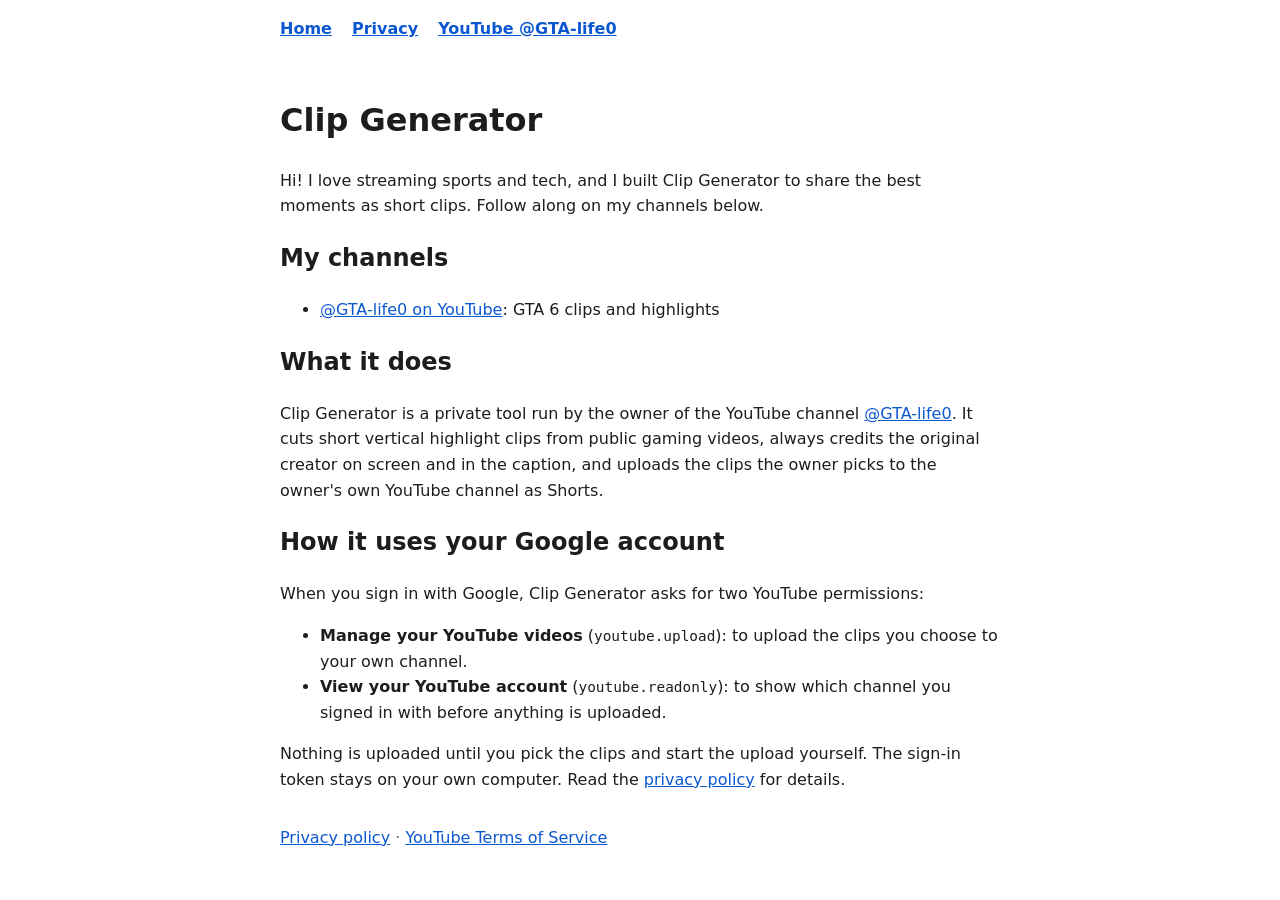
==== index.html @ 5358a4c4 "Add Clip Generator homepage and privacy policy" ====
<!doctype html>
<html lang="en">
<head>
<meta charset="utf-8">
<meta name="viewport" content="width=device-width, initial-scale=1">
<title>Clip Generator</title>
<link rel="stylesheet" href="style.css">
</head>
<body>
<nav><a href="index.html">Home</a> <a href="privacy.html">Privacy</a>
<a href="https://www.youtube.com/@GTA-life0">YouTube @GTA-life0</a></nav>
<main>
<h1>Clip Generator</h1>
<p>Hi! I love streaming sports and tech, and I built Clip Generator to share the best
moments as short clips. Follow along on my channels below.</p>

<h2>My channels</h2>
<ul class="channels">
<li><a href="https://www.youtube.com/@GTA-life0">@GTA-life0 on YouTube</a>: GTA 6 clips and
highlights</li>
</ul>

<h2>What it does</h2>
<p>Clip Generator is a private tool run by the owner of the YouTube channel
<a href="https://www.youtube.com/@GTA-life0">@GTA-life0</a>. It cuts short vertical highlight
clips from public gaming videos, always credits the original creator on screen and in the
caption, and uploads the clips the owner picks to the owner's own YouTube channel as Shorts.</p>

<h2>How it uses your Google account</h2>
<p>When you sign in with Google, Clip Generator asks for two YouTube permissions:</p>
<ul>
<li><b>Manage your YouTube videos</b> (<code>youtube.upload</code>): to upload the clips you
choose to your own channel.</li>
<li><b>View your YouTube account</b> (<code>youtube.readonly</code>): to show which channel
you signed in with before anything is uploaded.</li>
</ul>
<p>Nothing is uploaded until you pick the clips and start the upload yourself. The sign-in
token stays on your own computer. Read the <a href="privacy.html">privacy policy</a> for
details.</p>

<p class="links"><a href="privacy.html">Privacy policy</a> ·
<a href="https://www.youtube.com/t/terms">YouTube Terms of Service</a></p>
</main>
</body>
</html>
---- style.css ----
:root { --bg: #fff; --fg: #1d1d1f; --link: #0b57d0; --muted: #5f6368; }
@media (prefers-color-scheme: dark) {
  :root { --bg: #121212; --fg: #e8e8e8; --link: #8ab4f8; --muted: #9aa0a6; }
}
body { margin: 0; background: var(--bg); color: var(--fg);
  font: 16px/1.6 system-ui, -apple-system, "Segoe UI", sans-serif; }
main { max-width: 720px; margin: 0 auto; padding: 32px 16px; }
a { color: var(--link); }
nav { display: flex; flex-wrap: wrap; gap: 8px 20px; max-width: 720px; margin: 0 auto;
  padding: 16px 16px 0; font-weight: 600; }
code { font-size: 0.9em; }
.links { margin-top: 32px; color: var(--muted); }
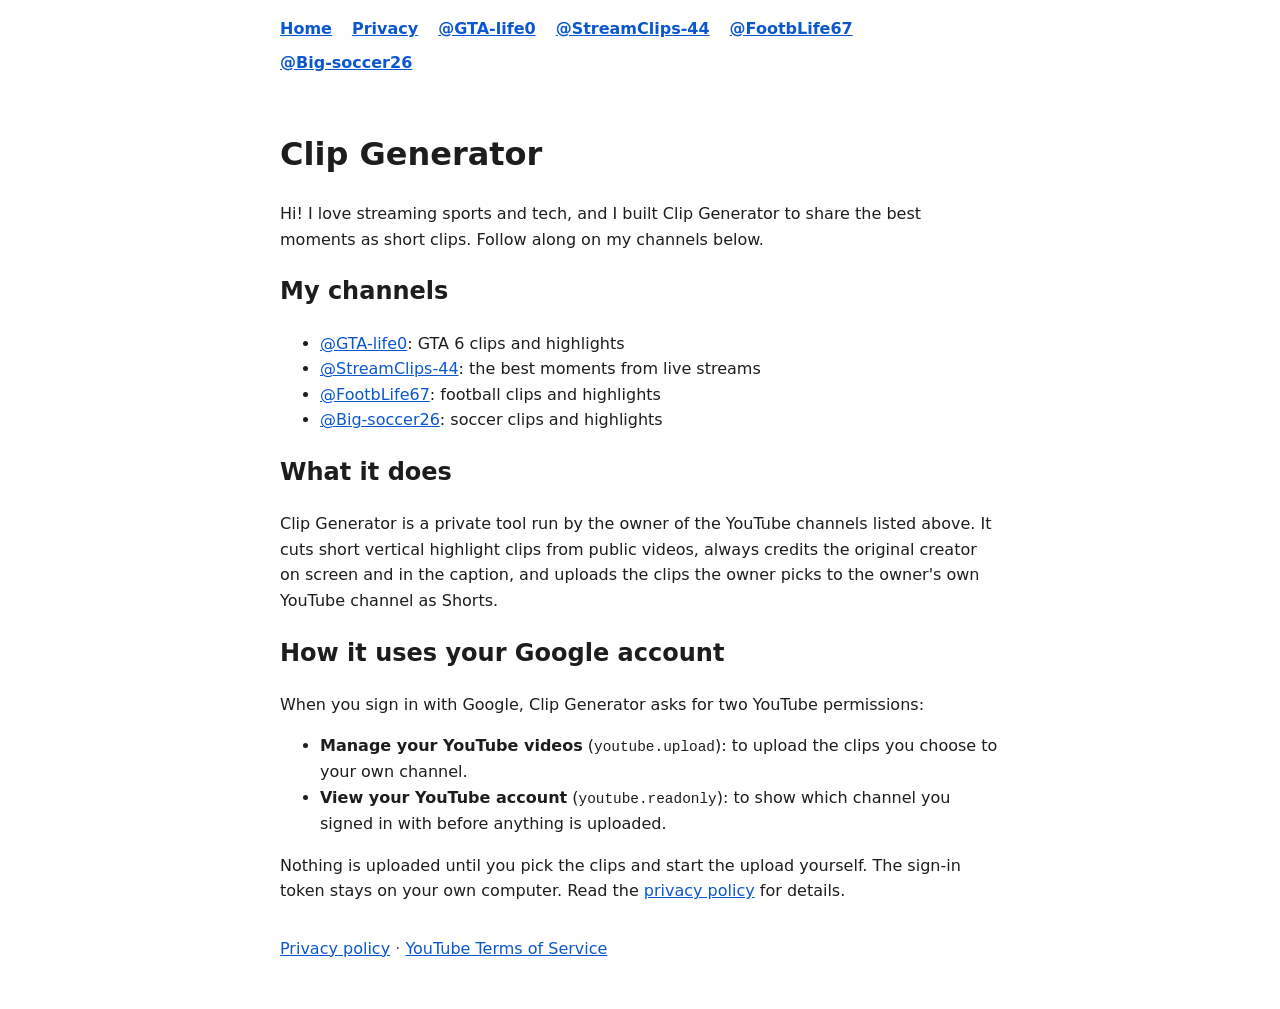
==== commit 8e7aab85: "Link all four channels" ====
--- a/index.html
+++ b/index.html
@@ -8,7 +8,10 @@
 </head>
 <body>
 <nav><a href="index.html">Home</a> <a href="privacy.html">Privacy</a>
-<a href="https://www.youtube.com/@GTA-life0">YouTube @GTA-life0</a></nav>
+<a href="https://www.youtube.com/@GTA-life0">@GTA-life0</a>
+<a href="https://www.youtube.com/@StreamClips-44">@StreamClips-44</a>
+<a href="https://www.youtube.com/@FootbLife67">@FootbLife67</a>
+<a href="https://www.youtube.com/@Big-soccer26">@Big-soccer26</a></nav>
 <main>
 <h1>Clip Generator</h1>
 <p>Hi! I love streaming sports and tech, and I built Clip Generator to share the best
@@ -16,14 +19,15 @@
 
 <h2>My channels</h2>
 <ul class="channels">
-<li><a href="https://www.youtube.com/@GTA-life0">@GTA-life0 on YouTube</a>: GTA 6 clips and
-highlights</li>
+<li><a href="https://www.youtube.com/@GTA-life0">@GTA-life0</a>: GTA 6 clips and highlights</li>
+<li><a href="https://www.youtube.com/@StreamClips-44">@StreamClips-44</a>: the best moments from live streams</li>
+<li><a href="https://www.youtube.com/@FootbLife67">@FootbLife67</a>: football clips and highlights</li>
+<li><a href="https://www.youtube.com/@Big-soccer26">@Big-soccer26</a>: soccer clips and highlights</li>
 </ul>
 
 <h2>What it does</h2>
-<p>Clip Generator is a private tool run by the owner of the YouTube channel
-<a href="https://www.youtube.com/@GTA-life0">@GTA-life0</a>. It cuts short vertical highlight
-clips from public gaming videos, always credits the original creator on screen and in the
+<p>Clip Generator is a private tool run by the owner of the YouTube channels listed above. It cuts short vertical highlight
+clips from public videos, always credits the original creator on screen and in the
 caption, and uploads the clips the owner picks to the owner's own YouTube channel as Shorts.</p>
 
 <h2>How it uses your Google account</h2>
